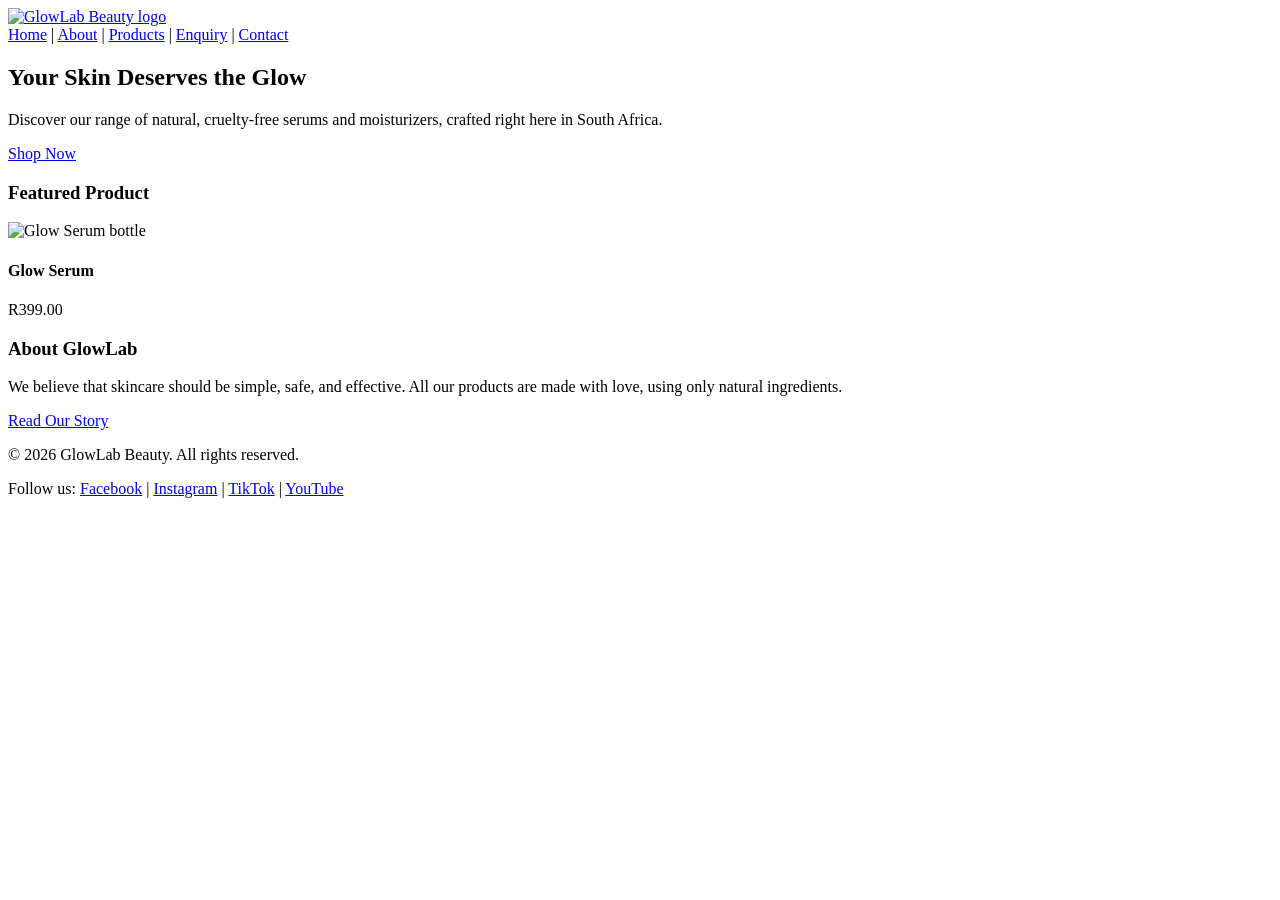
==== index.html @ c70b7372 "Add files via upload" ====
<!DOCTYPE html>
<html lang="en">
<head>
    <meta charset="UTF-8">
    <meta name="viewport" content="width=device-width, initial-scale=1.0">
    <title>GlowLab Beauty | Home</title>
    <!-- Link to external stylesheet in the css folder -->
    <link rel="stylesheet" href="css/style.css">
</head>
<body>

    <!-- Header section: contains the logo and main navigation -->
    <header>
        <!-- Logo image with link back to the home page -->
        <div class="logo">
            <a href="index.html">
                <img src="images/logo-placeholder.png" alt="GlowLab Beauty logo" width="150" height="auto">
            </a>
        </div>

        <!-- Navigation bar: horizontal links to all pages on the site -->
        <nav>
            <a href="index.html">Home</a> |
            <a href="about.html">About</a> |
            <a href="products.html">Products</a> |
            <a href="enquiry.html">Enquiry</a> |
            <a href="contact.html">Contact</a>
        </nav>
    </header>

    <!-- Main content area: unique content for this page -->
    <main>
        <!-- Hero section with the main headline and a call to action button -->
        <section class="hero">
            <h2>Your Skin Deserves the Glow</h2>
            <p>Discover our range of natural, cruelty-free serums and moisturizers, crafted right here in South Africa.</p>
            <a href="products.html" class="cta-button">Shop Now</a>
        </section>

        <!-- Featured product section: shows one product as a teaser -->
        <section class="featured-products">
            <h3>Featured Product</h3>
            <div class="product-grid">
                <div class="product-card">
                    <!-- Product image scaled to fit the screen -->
                    <img src="images/glow.webp" alt="Glow Serum bottle" style="max-width:100%; height:auto;">
                    <h4>Glow Serum</h4>
                    <p>R399.00</p>
                </div>
            </div>
        </section>

        <!-- Quick about section: short summary with link to the About page -->
        <section class="quick-about">
            <h3>About GlowLab</h3>
            <p>We believe that skincare should be simple, safe, and effective. All our products are made with love, using only natural ingredients.</p>
            <a href="about.html">Read Our Story</a>
        </section>
    </main>

    <!-- Footer section: copyright and social media hyperlinks -->
    <footer>
        <p>&copy; 2026 GlowLab Beauty. All rights reserved.</p>
        <p>
            Follow us:
            <!-- Social links open in a new tab with security attributes -->
            <a href="https://www.facebook.com" target="_blank" rel="noopener noreferrer">Facebook</a> |
            <a href="https://www.instagram.com" target="_blank" rel="noopener noreferrer">Instagram</a> |
            <a href="https://www.tiktok.com" target="_blank" rel="noopener noreferrer">TikTok</a> |
            <a href="https://www.youtube.com" target="_blank" rel="noopener noreferrer">YouTube</a>
        </p>
    </footer>

</body>
</html>
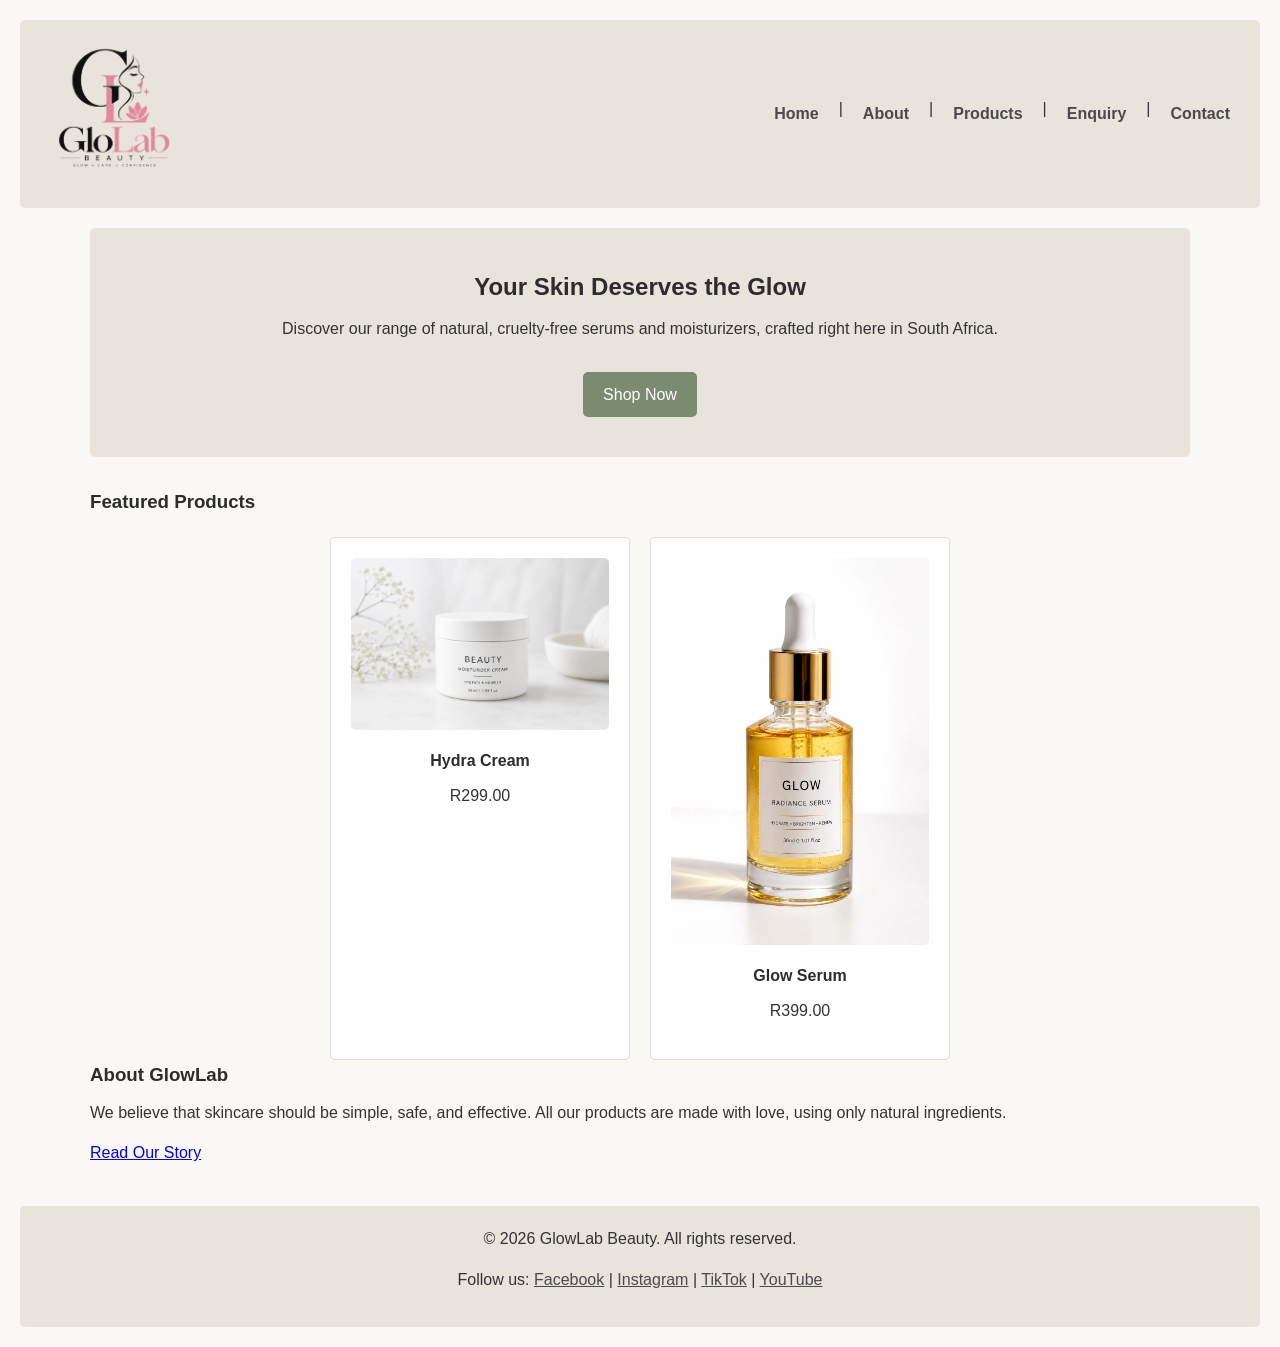
==== commit 6872662f: "Add files via upload" ====
--- a/index.html
+++ b/index.html
@@ -3,22 +3,22 @@
 <head>
     <meta charset="UTF-8">
     <meta name="viewport" content="width=device-width, initial-scale=1.0">
+    <!-- SEO tags to help people find the website -->
+    <meta name="description" content="GlowLab Beauty offers natural, cruelty-free skincare serums and moisturizers in South Africa.">
+    <meta name="keywords" content="skincare, natural skincare, cruelty-free, South Africa, GlowLab Beauty">
     <title>GlowLab Beauty | Home</title>
-    <!-- Link to external stylesheet in the css folder -->
+    <!-- Linking my CSS file -->
     <link rel="stylesheet" href="css/style.css">
 </head>
 <body>
 
-    <!-- Header section: contains the logo and main navigation -->
+    <!-- Header with my logo and navigation links -->
     <header>
-        <!-- Logo image with link back to the home page -->
         <div class="logo">
             <a href="index.html">
-                <img src="images/logo-placeholder.png" alt="GlowLab Beauty logo" width="150" height="auto">
+                <img src="images/logo-placeholder.png" alt="GlowLab Beauty logo" width="150">
             </a>
         </div>
-
-        <!-- Navigation bar: horizontal links to all pages on the site -->
         <nav>
             <a href="index.html">Home</a> |
             <a href="about.html">About</a> |
@@ -28,21 +28,24 @@
         </nav>
     </header>
 
-    <!-- Main content area: unique content for this page -->
     <main>
-        <!-- Hero section with the main headline and a call to action button -->
+        <!-- Big welcome section -->
         <section class="hero">
             <h2>Your Skin Deserves the Glow</h2>
             <p>Discover our range of natural, cruelty-free serums and moisturizers, crafted right here in South Africa.</p>
             <a href="products.html" class="cta-button">Shop Now</a>
         </section>
 
-        <!-- Featured product section: shows one product as a teaser -->
+        <!-- Showing off two of our best products here -->
         <section class="featured-products">
-            <h3>Featured Product</h3>
+            <h3>Featured Products</h3>
             <div class="product-grid">
                 <div class="product-card">
-                    <!-- Product image scaled to fit the screen -->
+                    <img src="images/mapfura.png" alt="Hydra Cream moisturizer" style="max-width:100%; height:auto;">
+                    <h4>Hydra Cream</h4>
+                    <p>R299.00</p>
+                </div>
+                <div class="product-card">
                     <img src="images/glow.webp" alt="Glow Serum bottle" style="max-width:100%; height:auto;">
                     <h4>Glow Serum</h4>
                     <p>R399.00</p>
@@ -50,7 +53,7 @@
             </div>
         </section>
 
-        <!-- Quick about section: short summary with link to the About page -->
+        <!-- Short info about the brand -->
         <section class="quick-about">
             <h3>About GlowLab</h3>
             <p>We believe that skincare should be simple, safe, and effective. All our products are made with love, using only natural ingredients.</p>
@@ -58,18 +61,19 @@
         </section>
     </main>
 
-    <!-- Footer section: copyright and social media hyperlinks -->
+    <!-- Footer with social links -->
     <footer>
         <p>&copy; 2026 GlowLab Beauty. All rights reserved.</p>
         <p>
             Follow us:
-            <!-- Social links open in a new tab with security attributes -->
-            <a href="https://www.facebook.com" target="_blank" rel="noopener noreferrer">Facebook</a> |
-            <a href="https://www.instagram.com" target="_blank" rel="noopener noreferrer">Instagram</a> |
-            <a href="https://www.tiktok.com" target="_blank" rel="noopener noreferrer">TikTok</a> |
-            <a href="https://www.youtube.com" target="_blank" rel="noopener noreferrer">YouTube</a>
+            <a href="https://www.facebook.com/glowlabbeauty" target="_blank" rel="noopener noreferrer">Facebook</a> |
+            <a href="https://www.instagram.com/glowlabbeauty" target="_blank" rel="noopener noreferrer">Instagram</a> |
+            <a href="https://www.tiktok.com/@glowlabbeauty" target="_blank" rel="noopener noreferrer">TikTok</a> |
+            <a href="https://www.youtube.com/@glowlabbeauty" target="_blank" rel="noopener noreferrer">YouTube</a>
         </p>
     </footer>
 
+    <!-- Linking my JavaScript file -->
+    <script src="js/script.js"></script>
 </body>
 </html>
--- a/css/style.css
+++ b/css/style.css
@@ -0,0 +1,306 @@
+/* Reset */
+* {
+    margin: 0;
+    padding: 0;
+    box-sizing: border-box;
+}
+
+/* Base Styles */
+body {
+    font-family: Arial, Helvetica, sans-serif;
+    line-height: 1.6;
+    padding: 20px;
+    background-color: #faf8f5;
+    color: #333;
+}
+
+header {
+    background-color: #e8e4db;
+    padding: 15px 20px;
+    display: flex;
+    justify-content: space-between;
+    align-items: center;
+    flex-wrap: wrap;
+    border-radius: 5px;
+    margin-bottom: 20px;
+}
+
+nav {
+    display: flex;
+    gap: 10px;
+    flex-wrap: wrap;
+}
+
+nav a {
+    text-decoration: none;
+    color: #4a4a4a;
+    font-weight: bold;
+    padding: 5px 10px;
+    transition: background 0.3s;
+}
+
+nav a:hover {
+    background-color: #d4cfc4;
+    border-radius: 3px;
+}
+
+main {
+    max-width: 1100px;
+    margin: 0 auto;
+}
+
+h1, h2, h3, h4 {
+    color: #2c2c2c;
+    margin-bottom: 10px;
+}
+
+p {
+    margin-bottom: 15px;
+}
+
+img {
+    max-width: 100%;
+    height: auto;
+    border-radius: 5px;
+}
+
+/* Hero & Buttons */
+.hero {
+    background-color: #e8e4db;
+    padding: 40px;
+    text-align: center;
+    border-radius: 5px;
+    margin-bottom: 30px;
+}
+
+.cta-button {
+    display: inline-block;
+    background-color: #7a8b6f;
+    color: #fff;
+    padding: 10px 20px;
+    text-decoration: none;
+    border-radius: 5px;
+    margin-top: 15px;
+    transition: background 0.3s;
+}
+
+.cta-button:hover {
+    background-color: #5f6b56;
+}
+
+/* Product Grid */
+.product-grid, .product-catalog {
+    display: flex;
+    flex-wrap: wrap;
+    gap: 20px;
+    justify-content: center;
+    margin-top: 20px;
+}
+
+.product-card, .product-item {
+    background-color: #fff;
+    border: 1px solid #ddd;
+    border-radius: 5px;
+    padding: 20px;
+    text-align: center;
+    width: 300px;
+    transition: transform 0.3s, box-shadow 0.3s;
+}
+
+.product-card:hover, .product-item:hover {
+    border-color: #7a8b6f;
+    box-shadow: 0 4px 8px rgba(0, 0, 0, 0.1);
+    transform: translateY(-2px);
+}
+
+.product-item img, .product-card img {
+    border-radius: 5px;
+    margin-bottom: 10px;
+    transition: transform 0.3s ease;
+}
+
+.product-item:hover img {
+    transform: scale(1.02);
+}
+
+/* Forms */
+form {
+    background-color: #fff;
+    padding: 20px;
+    border-radius: 5px;
+    border: 1px solid #ddd;
+}
+
+.form-group {
+    margin-bottom: 15px;
+}
+
+label {
+    display: block;
+    font-weight: bold;
+    margin-bottom: 5px;
+}
+
+input, select, textarea {
+    width: 100%;
+    padding: 10px;
+    border: 1px solid #ccc;
+    border-radius: 3px;
+    font-family: inherit;
+}
+
+button {
+    background-color: #7a8b6f;
+    color: #fff;
+    padding: 10px 20px;
+    border: none;
+    border-radius: 3px;
+    cursor: pointer;
+    margin-right: 10px;
+    transition: background 0.3s;
+}
+
+button:hover {
+    background-color: #5f6b56;
+}
+
+/* Footer */
+footer {
+    text-align: center;
+    padding: 20px;
+    background-color: #e8e4db;
+    border-radius: 5px;
+    margin-top: 40px;
+}
+
+footer a {
+    color: #4a4a4a;
+    text-decoration: underline;
+}
+
+footer a:hover {
+    color: #7a8b6f;
+}
+
+/* --- PART 2 FIXES --- */
+
+/* 1. Fixed Contact Layout using CSS Grid */
+.contact-details {
+    display: grid;
+    grid-template-columns: 1fr 1fr;
+    gap: 30px;
+    margin-top: 20px;
+}
+
+/* --- PART 3 NEW STYLES --- */
+
+/* 2. Accordion Styles */
+.accordion {
+    background-color: #eee;
+    color: #444;
+    cursor: pointer;
+    padding: 18px;
+    width: 100%;
+    text-align: left;
+    border: none;
+    outline: none;
+    transition: 0.4s;
+    margin-bottom: 5px;
+    border-radius: 3px;
+    font-weight: bold;
+}
+
+.active, .accordion:hover {
+    background-color: #ccc;
+}
+
+.panel {
+    padding: 0 18px;
+    background-color: white;
+    max-height: 0;
+    overflow: hidden;
+    transition: max-height 0.2s ease-out;
+    border: 1px solid #ddd;
+    border-top: none;
+    border-radius: 0 0 3px 3px;
+    margin-bottom: 10px;
+}
+
+/* 3. Lightbox Styles */
+.lightbox {
+    display: none;
+    position: fixed;
+    z-index: 1000;
+    left: 0;
+    top: 0;
+    width: 100%;
+    height: 100%;
+    background-color: rgba(0,0,0,0.8);
+    justify-content: center;
+    align-items: center;
+}
+
+.lightbox-content {
+    max-width: 80%;
+    max-height: 80%;
+    border-radius: 5px;
+    animation: zoomIn 0.3s;
+}
+
+@keyframes zoomIn {
+    from {transform: scale(0.8); opacity: 0;}
+    to {transform: scale(1); opacity: 1;}
+}
+
+.close {
+    position: absolute;
+    top: 30px;
+    right: 50px;
+    color: #fff;
+    font-size: 40px;
+    font-weight: bold;
+    cursor: pointer;
+}
+
+/* 4. Search Bar */
+.search-container {
+    margin: 20px 0;
+    text-align: center;
+}
+
+.search-container input {
+    width: 60%;
+    max-width: 400px;
+    padding: 10px;
+    border-radius: 5px;
+    border: 1px solid #7a8b6f;
+}
+
+/* 5. Responsive Typography & Layout Fix (Part 2 fix) */
+@media (max-width: 768px) {
+    .contact-details {
+        grid-template-columns: 1fr; /* Stack columns on tablet/mobile */
+    }
+}
+
+@media (max-width: 600px) {
+    header {
+        flex-direction: column;
+        text-align: center;
+    }
+
+    nav {
+        justify-content: center;
+        margin-top: 10px;
+    }
+
+    /* Responsive Typography fix */
+    h1 { font-size: 1.8rem; }
+    h2 { font-size: 1.5rem; }
+    h3 { font-size: 1.2rem; }
+    p { font-size: 0.95rem; }
+
+    .product-card, .product-item {
+        width: 100%;
+    }
+}
